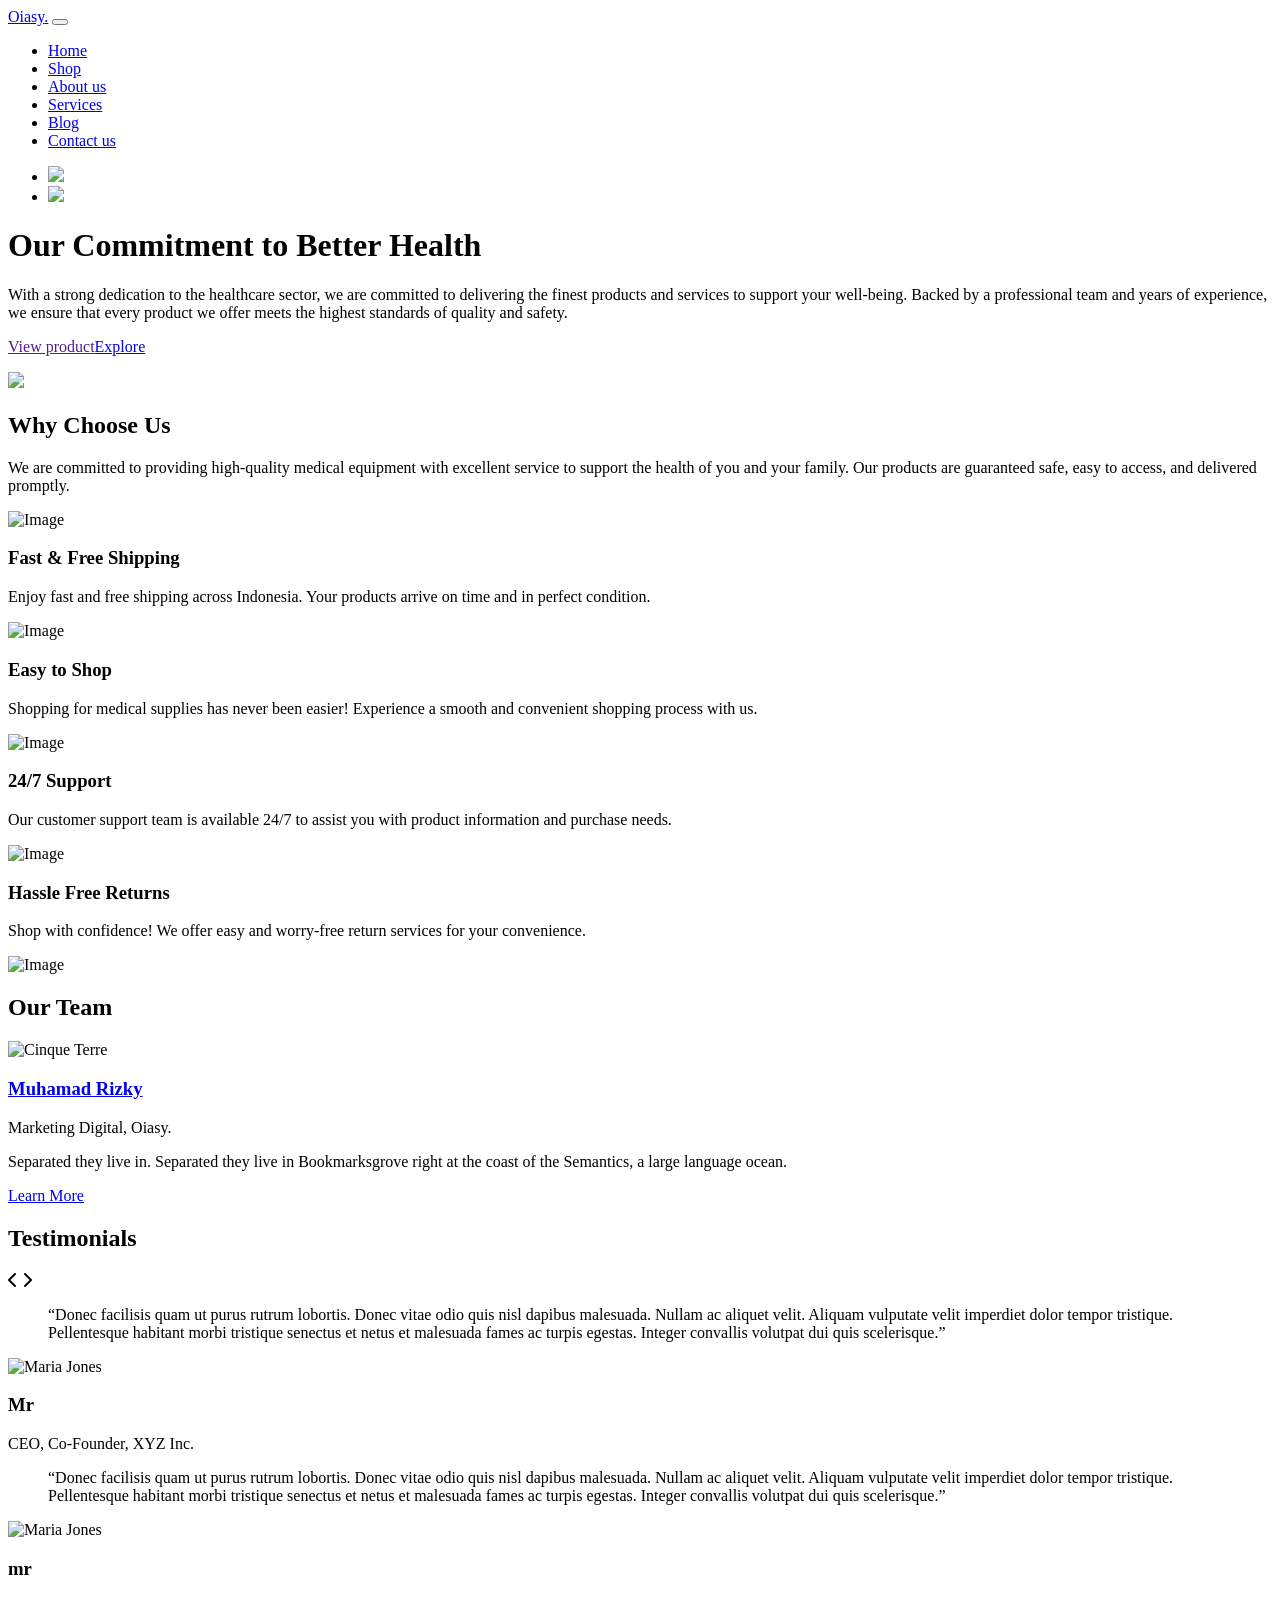
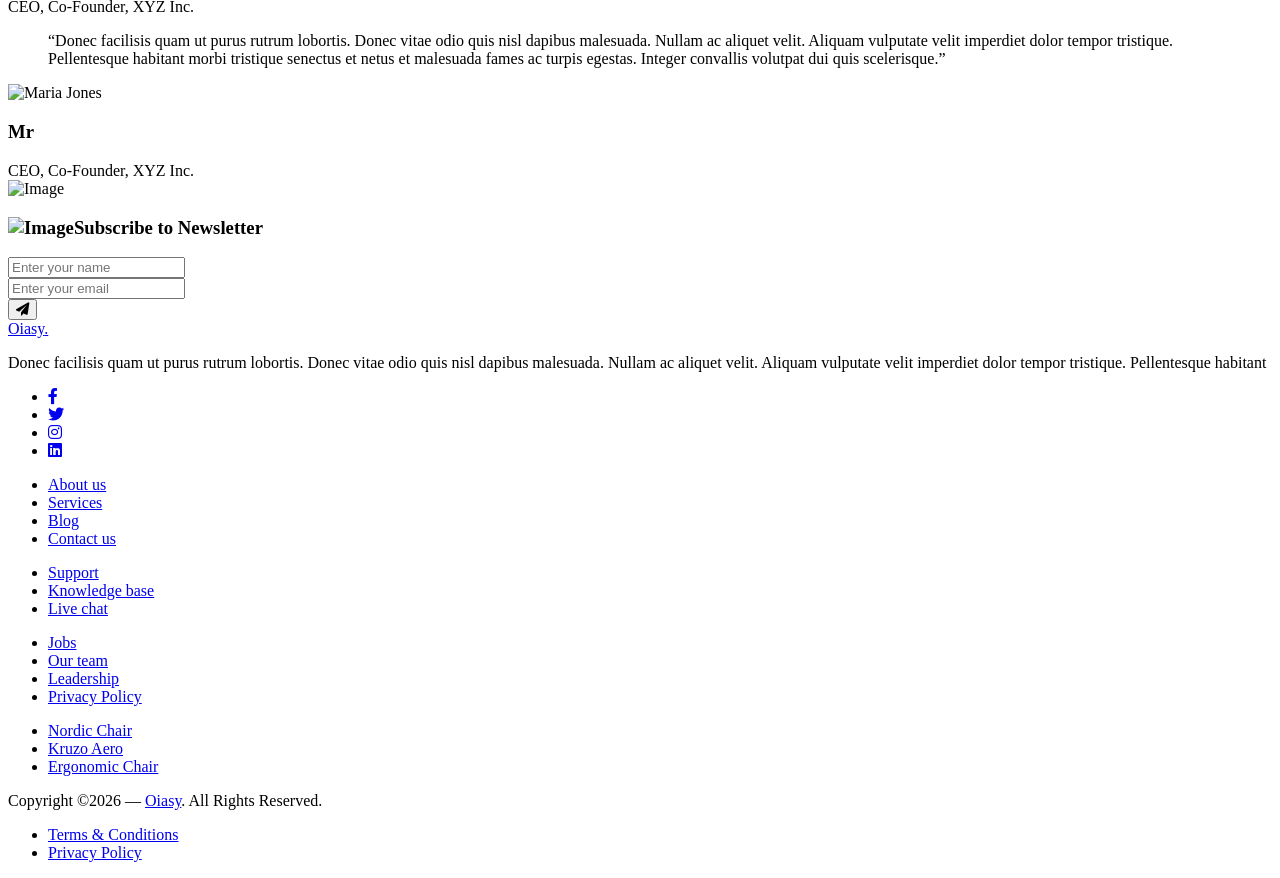
==== about.html @ 33dd9055 "Add files via upload" ====
<!doctype html>
<html lang="en">
<head>
  <meta charset="utf-8">
  <meta name="viewport" content="width=device-width, initial-scale=1, shrink-to-fit=no">
  <meta name="author" content="Untree.co">
  <link rel="shortcut icon" href="Logo-Oiasy.png">

  <meta name="description" content="" />
  <meta name="keywords" content="bootstrap, bootstrap4" />

		<!-- Bootstrap CSS -->
		<link href="css/bootstrap.min.css" rel="stylesheet">
		<link href="https://cdnjs.cloudflare.com/ajax/libs/font-awesome/6.0.0-beta3/css/all.min.css" rel="stylesheet">
		<link href="css/tiny-slider.css" rel="stylesheet">
		<link href="css/style.css" rel="stylesheet">
		<title>Oiasy </title>
	</head>

	<body>

		<!-- Start Header/Navigation -->
		<nav class="custom-navbar navbar navbar navbar-expand-md navbar-dark bg-dark" arial-label="Furni navigation bar">

			<div class="container">
				<a class="navbar-brand" href="index.html">Oiasy<span>.</span></a>

				<button class="navbar-toggler" type="button" data-bs-toggle="collapse" data-bs-target="#navbarsFurni" aria-controls="navbarsFurni" aria-expanded="false" aria-label="Toggle navigation">
					<span class="navbar-toggler-icon"></span>
				</button>

				<div class="collapse navbar-collapse" id="navbarsFurni">
					<ul class="custom-navbar-nav navbar-nav ms-auto mb-2 mb-md-0">
						<li class="nav-item ">
							<a class="nav-link" href="index.html">Home</a>
						</li>
						<li><a class="nav-link" href="shop.html">Shop</a></li>
						<li class="active"><a class="nav-link" href="about.html">About us</a></li>
						<li><a class="nav-link" href="services.html">Services</a></li>
						<li><a class="nav-link" href="blog.html">Blog</a></li>
						<li><a class="nav-link" href="contact.html">Contact us</a></li>
					</ul>

					<ul class="custom-navbar-cta navbar-nav mb-2 mb-md-0 ms-5">
						<li><a class="nav-link" href="#"><img src="images/user.svg"></a></li>
						<li><a class="nav-link" href="cart.html"><img src="images/cart.svg"></a></li>
					</ul>
				</div>
			</div>
				
		</nav>
		<!-- End Header/Navigation -->

		<!-- Start Hero Section -->
			<div class="hero">
				<div class="container">
					<div class="row justify-content-between">
						<div class="col-lg-5">
							<div class="intro-excerpt">
								<h1>Our Commitment to Better Health</h1>
								<p class="mb-4">With a strong dedication to the healthcare sector, we are committed to delivering the finest products and services to support your well-being. Backed by a professional team and years of experience, we ensure that every product we offer meets the highest standards of quality and safety.</p>
								<p><a href="" class="btn btn-secondary me-2">View product</a><a href="#" class="btn btn-white-outline">Explore</a></p>
							</div>
						</div>
						<div class="col-lg-7">
							<div class="hero-img-wrap">
								<img src="images/M1000.png" class="img-fluid">
							</div>
						</div>
					</div>
				</div>
			</div>
		<!-- End Hero Section -->

		

		<!-- Start Why Choose Us Section -->
		<div class="why-choose-section">
			<div class="container">
				<div class="row justify-content-between align-items-center">
					<div class="col-lg-6">
						<h2 class="section-title">Why Choose Us</h2>
						<p>We are committed to providing high-quality medical equipment with excellent service to support the health of you and your family. Our products are guaranteed safe, easy to access, and delivered promptly.</p>

						<div class="row my-5">
							<div class="col-6 col-md-6">
								<div class="feature">
									<div class="icon">
										<img src="images/truck.svg" alt="Image" class="imf-fluid">
									</div>
									<h3>Fast &amp; Free Shipping</h3>
									<p>Enjoy fast and free shipping across Indonesia. Your products arrive on time and in perfect condition.</p>
								</div>
							</div>

							<div class="col-6 col-md-6">
								<div class="feature">
									<div class="icon">
										<img src="images/bag.svg" alt="Image" class="imf-fluid">
									</div>
									<h3>Easy to Shop</h3>
									<p>Shopping for medical supplies has never been easier! Experience a smooth and convenient shopping process with us.</p>
								</div>
							</div>

							<div class="col-6 col-md-6">
								<div class="feature">
									<div class="icon">
										<img src="images/support.svg" alt="Image" class="imf-fluid">
									</div>
									<h3>24/7 Support</h3>
									<p>Our customer support team is available 24/7 to assist you with product information and purchase needs.</p>
								</div>
							</div>

							<div class="col-6 col-md-6">
								<div class="feature">
									<div class="icon">
										<img src="images/return.svg" alt="Image" class="imf-fluid">
									</div>
									<h3>Hassle Free Returns</h3>
									<p>Shop with confidence! We offer easy and worry-free return services for your convenience.</p>
								</div>
							</div>

						</div>
					</div>

					<div class="col-lg-5">
						<div class="img-wrap">
							<img src="images/Oiasy1.jpg" alt="Image" class="img-fluid">
						</div>
					</div>

				</div>
			</div>
		</div>
		<!-- End Why Choose Us Section -->

		<!-- Start Team Section -->
		<div class="untree_co-section">
			<div class="container">

				<div class="row mb-5">
					<div class="col-lg-5 mx-auto text-center">
						<h2 class="section-title">Our Team</h2>
					</div>
				</div>

				<div class="row">

					<!-- Start Column 1 -->
					<div class="col-12 col-md-6 col-lg-3 mb-5 mb-md-0">
						<img src="images/mr.jpg" class="img-fluid img-thumbnail  rounded-circle mb-5" alt="Cinque Terre">
						<h3 clas><a href="#"><span class="">Muhamad</span> Rizky</a></h3>
            <span class="d-block position mb-4">Marketing Digital, Oiasy.</span>
            <p>Separated they live in.
            Separated they live in Bookmarksgrove right at the coast of the Semantics, a large language ocean.</p>
            <p class="mb-0"><a href="#" class="more dark">Learn More <span class="icon-arrow_forward"></span></a></p>
					</div> 
					<!-- End Column 1 -->


					

				</div>
			</div>
		</div>
		<!-- End Team Section -->

		

		<!-- Start Testimonial Slider -->
		<div class="testimonial-section before-footer-section">
			<div class="container">
				<div class="row">
					<div class="col-lg-7 mx-auto text-center">
						<h2 class="section-title">Testimonials</h2>
					</div>
				</div>

				<div class="row justify-content-center">
					<div class="col-lg-12">
						<div class="testimonial-slider-wrap text-center">

							<div id="testimonial-nav">
								<span class="prev" data-controls="prev"><span class="fa fa-chevron-left"></span></span>
								<span class="next" data-controls="next"><span class="fa fa-chevron-right"></span></span>
							</div>

							<div class="testimonial-slider">
								
								<div class="item">
									<div class="row justify-content-center">
										<div class="col-lg-8 mx-auto">

											<div class="testimonial-block text-center">
												<blockquote class="mb-5">
													<p>&ldquo;Donec facilisis quam ut purus rutrum lobortis. Donec vitae odio quis nisl dapibus malesuada. Nullam ac aliquet velit. Aliquam vulputate velit imperdiet dolor tempor tristique. Pellentesque habitant morbi tristique senectus et netus et malesuada fames ac turpis egestas. Integer convallis volutpat dui quis scelerisque.&rdquo;</p>
												</blockquote>

												<div class="author-info">
													<div class="author-pic">
														<img src="images/mr.jpg" alt="Maria Jones" class="img-fluid">
													</div>
													<h3 class="font-weight-bold">Mr</h3>
													<span class="position d-block mb-3">CEO, Co-Founder, XYZ Inc.</span>
												</div>
											</div>

										</div>
									</div>
								</div> 
								<!-- END item -->

								<div class="item">
									<div class="row justify-content-center">
										<div class="col-lg-8 mx-auto">

											<div class="testimonial-block text-center">
												<blockquote class="mb-5">
													<p>&ldquo;Donec facilisis quam ut purus rutrum lobortis. Donec vitae odio quis nisl dapibus malesuada. Nullam ac aliquet velit. Aliquam vulputate velit imperdiet dolor tempor tristique. Pellentesque habitant morbi tristique senectus et netus et malesuada fames ac turpis egestas. Integer convallis volutpat dui quis scelerisque.&rdquo;</p>
												</blockquote>

												<div class="author-info">
													<div class="author-pic">
														<img src="images/mr.jpg" alt="Maria Jones" class="img-fluid">
													</div>
													<h3 class="font-weight-bold">mr</h3>
													<span class="position d-block mb-3">CEO, Co-Founder, XYZ Inc.</span>
												</div>
											</div>

										</div>
									</div>
								</div> 
								<!-- END item -->

								<div class="item">
									<div class="row justify-content-center">
										<div class="col-lg-8 mx-auto">

											<div class="testimonial-block text-center">
												<blockquote class="mb-5">
													<p>&ldquo;Donec facilisis quam ut purus rutrum lobortis. Donec vitae odio quis nisl dapibus malesuada. Nullam ac aliquet velit. Aliquam vulputate velit imperdiet dolor tempor tristique. Pellentesque habitant morbi tristique senectus et netus et malesuada fames ac turpis egestas. Integer convallis volutpat dui quis scelerisque.&rdquo;</p>
												</blockquote>

												<div class="author-info">
													<div class="author-pic">
														<img src="images/mr.jpg" alt="Maria Jones" class="img-fluid">
													</div>
													<h3 class="font-weight-bold">Mr</h3>
													<span class="position d-block mb-3">CEO, Co-Founder, XYZ Inc.</span>
												</div>
											</div>

										</div>
									</div>
								</div> 
								<!-- END item -->

							</div>

						</div>
					</div>
				</div>
			</div>
		</div>
		<!-- End Testimonial Slider -->

		

		<!-- Start Footer Section -->
		<footer class="footer-section">
			<div class="container relative">

				<div class="sofa-img">
					<img src="images/P1.png" alt="Image" class="img-fluid">
				</div>

				<div class="row">
					<div class="col-lg-8">
						<div class="subscription-form">
							<h3 class="d-flex align-items-center"><span class="me-1"><img src="images/envelope-outline.svg" alt="Image" class="img-fluid"></span><span>Subscribe to Newsletter</span></h3>

							<form action="#" class="row g-3">
								<div class="col-auto">
									<input type="text" class="form-control" placeholder="Enter your name">
								</div>
								<div class="col-auto">
									<input type="email" class="form-control" placeholder="Enter your email">
								</div>
								<div class="col-auto">
									<button class="btn btn-primary">
										<span class="fa fa-paper-plane"></span>
									</button>
								</div>
							</form>

						</div>
					</div>
				</div>

				<div class="row g-5 mb-5">
					<div class="col-lg-4">
						<div class="mb-4 footer-logo-wrap"><a href="#" class="footer-logo">Oiasy<span>.</span></a></div>
						<p class="mb-4">Donec facilisis quam ut purus rutrum lobortis. Donec vitae odio quis nisl dapibus malesuada. Nullam ac aliquet velit. Aliquam vulputate velit imperdiet dolor tempor tristique. Pellentesque habitant</p>

						<ul class="list-unstyled custom-social">
							<li><a href="#"><span class="fa fa-brands fa-facebook-f"></span></a></li>
							<li><a href="#"><span class="fa fa-brands fa-twitter"></span></a></li>
							<li><a href="#"><span class="fa fa-brands fa-instagram"></span></a></li>
							<li><a href="#"><span class="fa fa-brands fa-linkedin"></span></a></li>
						</ul>
					</div>

					<div class="col-lg-8">
						<div class="row links-wrap">
							<div class="col-6 col-sm-6 col-md-3">
								<ul class="list-unstyled">
									<li><a href="about.html">About us</a></li>
									<li><a href="services.html">Services</a></li>
									<li><a href="#">Blog</a></li>
									<li><a href="contact.html">Contact us</a></li>
								</ul>
							</div>

							<div class="col-6 col-sm-6 col-md-3">
								<ul class="list-unstyled">
									<li><a href="#">Support</a></li>
									<li><a href="#">Knowledge base</a></li>
									<li><a href="#">Live chat</a></li>
								</ul>
							</div>

							<div class="col-6 col-sm-6 col-md-3">
								<ul class="list-unstyled">
									<li><a href="#">Jobs</a></li>
									<li><a href="#">Our team</a></li>
									<li><a href="#">Leadership</a></li>
									<li><a href="#">Privacy Policy</a></li>
								</ul>
							</div>

							<div class="col-6 col-sm-6 col-md-3">
								<ul class="list-unstyled">
									<li><a href="#">Nordic Chair</a></li>
									<li><a href="#">Kruzo Aero</a></li>
									<li><a href="#">Ergonomic Chair</a></li>
								</ul>
							</div>
						</div>
					</div>

				</div>

				<div class="border-top copyright">
					<div class="row pt-4">
						<div class="col-lg-6">
							<p class="mb-2 text-center text-lg-start">Copyright &copy;<script>document.write(new Date().getFullYear());</script> &mdash; <a href="https://oiasy.my.id">Oiasy</a>. All Rights Reserved.
            </p>
						</div>

						<div class="col-lg-6 text-center text-lg-end">
							<ul class="list-unstyled d-inline-flex ms-auto">
								<li class="me-4"><a href="#">Terms &amp; Conditions</a></li>
								<li><a href="#">Privacy Policy</a></li>
							</ul>
						</div>

					</div>
				</div>

			</div>
		</footer>
		<!-- End Footer Section -->	


		<script src="js/bootstrap.bundle.min.js"></script>
		<script src="js/tiny-slider.js"></script>
		<script src="js/custom.js"></script>
	</body>

</html>
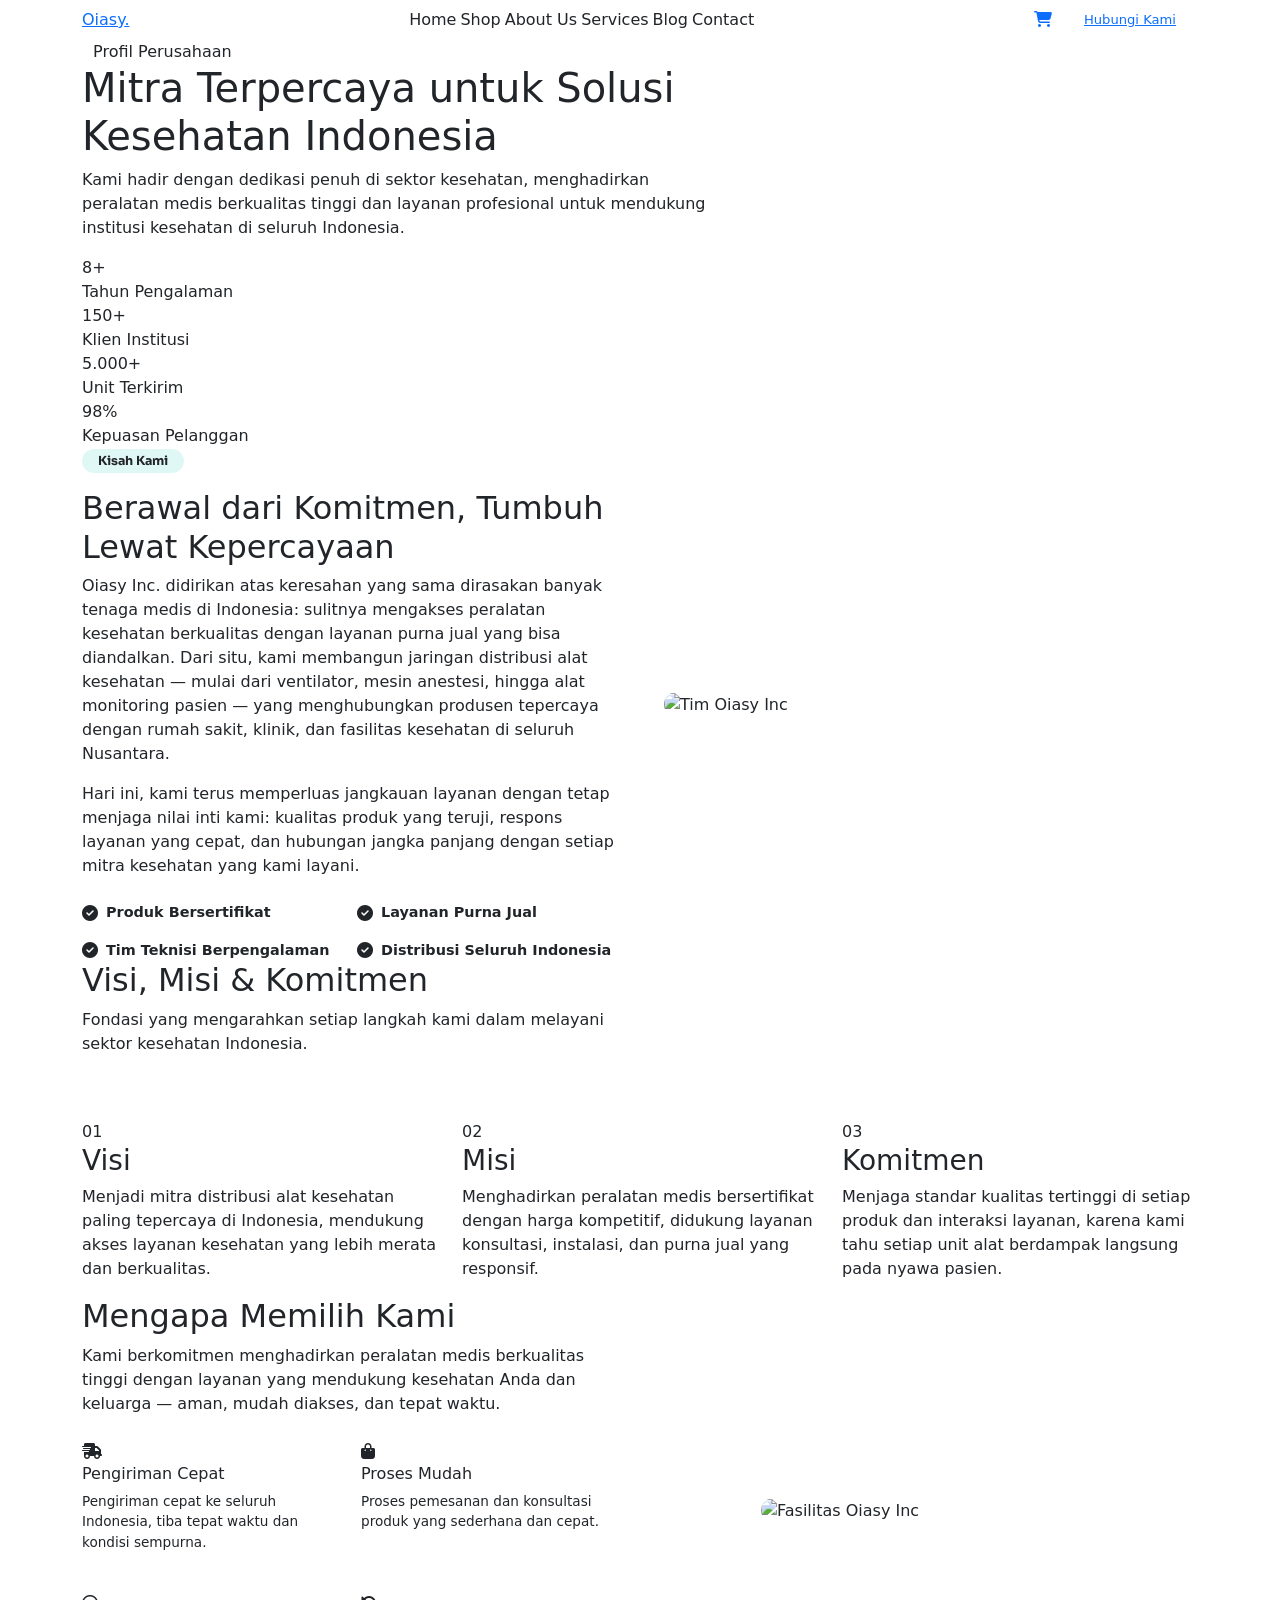
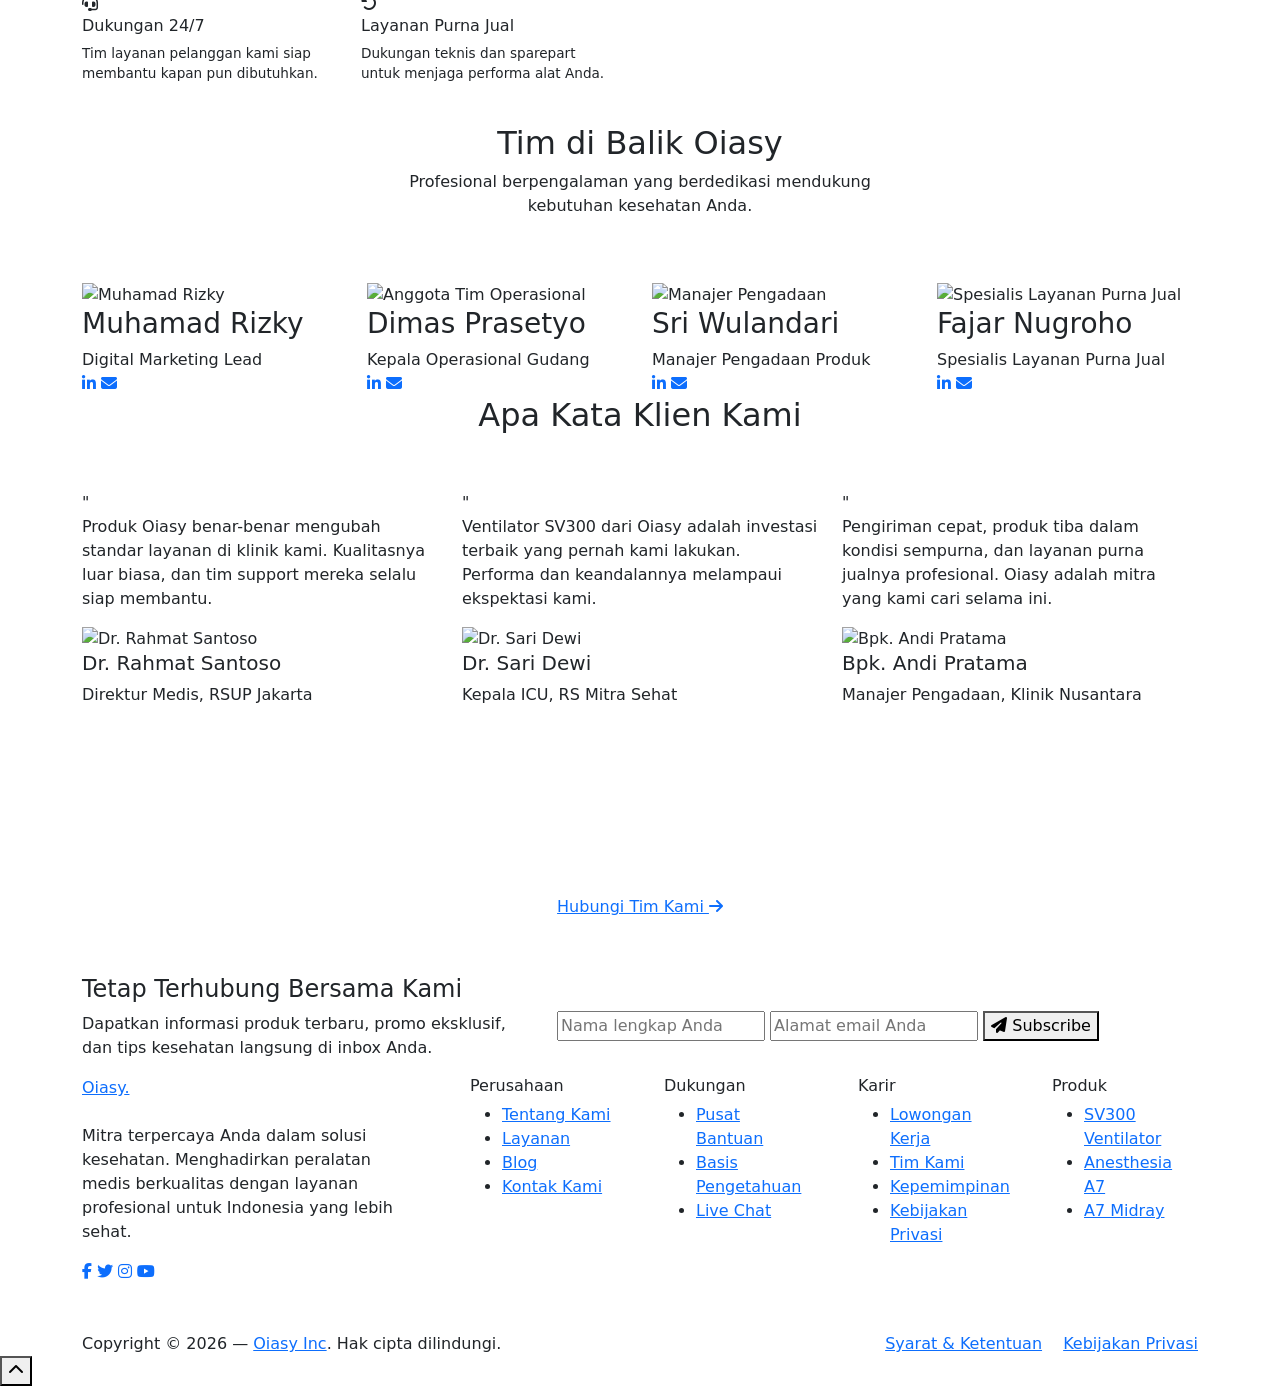
==== commit d2d7f298: "Add files via upload" ====
--- a/about.html
+++ b/about.html
@@ -1,385 +1,454 @@
-
-<!doctype html>
-<html lang="en">
+<!DOCTYPE html>
+<html lang="id">
 <head>
-  <meta charset="utf-8">
-  <meta name="viewport" content="width=device-width, initial-scale=1, shrink-to-fit=no">
-  <meta name="author" content="Untree.co">
+  <meta charset="UTF-8">
+  <meta name="viewport" content="width=device-width, initial-scale=1.0">
+  <meta name="description" content="Profil, visi misi, dan tim di balik Oiasy Inc — mitra tepercaya solusi kesehatan Indonesia.">
+  <meta name="keywords" content="medical equipment, healthcare, ventilator, anesthesia, Oiasy">
+  <meta name="author" content="Oiasy Inc">
   <link rel="shortcut icon" href="Logo-Oiasy.png">
-
-  <meta name="description" content="" />
-  <meta name="keywords" content="bootstrap, bootstrap4" />
-
-		<!-- Bootstrap CSS -->
-		<link href="css/bootstrap.min.css" rel="stylesheet">
-		<link href="https://cdnjs.cloudflare.com/ajax/libs/font-awesome/6.0.0-beta3/css/all.min.css" rel="stylesheet">
-		<link href="css/tiny-slider.css" rel="stylesheet">
-		<link href="css/style.css" rel="stylesheet">
-		<title>Oiasy </title>
-	</head>
-
-	<body>
-
-		<!-- Start Header/Navigation -->
-		<nav class="custom-navbar navbar navbar navbar-expand-md navbar-dark bg-dark" arial-label="Furni navigation bar">
-
-			<div class="container">
-				<a class="navbar-brand" href="index.html">Oiasy<span>.</span></a>
-
-				<button class="navbar-toggler" type="button" data-bs-toggle="collapse" data-bs-target="#navbarsFurni" aria-controls="navbarsFurni" aria-expanded="false" aria-label="Toggle navigation">
-					<span class="navbar-toggler-icon"></span>
-				</button>
-
-				<div class="collapse navbar-collapse" id="navbarsFurni">
-					<ul class="custom-navbar-nav navbar-nav ms-auto mb-2 mb-md-0">
-						<li class="nav-item ">
-							<a class="nav-link" href="index.html">Home</a>
-						</li>
-						<li><a class="nav-link" href="shop.html">Shop</a></li>
-						<li class="active"><a class="nav-link" href="about.html">About us</a></li>
-						<li><a class="nav-link" href="services.html">Services</a></li>
-						<li><a class="nav-link" href="blog.html">Blog</a></li>
-						<li><a class="nav-link" href="contact.html">Contact us</a></li>
-					</ul>
-
-					<ul class="custom-navbar-cta navbar-nav mb-2 mb-md-0 ms-5">
-						<li><a class="nav-link" href="#"><img src="images/user.svg"></a></li>
-						<li><a class="nav-link" href="cart.html"><img src="images/cart.svg"></a></li>
-					</ul>
-				</div>
-			</div>
-				
-		</nav>
-		<!-- End Header/Navigation -->
-
-		<!-- Start Hero Section -->
-			<div class="hero">
-				<div class="container">
-					<div class="row justify-content-between">
-						<div class="col-lg-5">
-							<div class="intro-excerpt">
-								<h1>Our Commitment to Better Health</h1>
-								<p class="mb-4">With a strong dedication to the healthcare sector, we are committed to delivering the finest products and services to support your well-being. Backed by a professional team and years of experience, we ensure that every product we offer meets the highest standards of quality and safety.</p>
-								<p><a href="" class="btn btn-secondary me-2">View product</a><a href="#" class="btn btn-white-outline">Explore</a></p>
-							</div>
-						</div>
-						<div class="col-lg-7">
-							<div class="hero-img-wrap">
-								<img src="images/M1000.png" class="img-fluid">
-							</div>
-						</div>
-					</div>
-				</div>
-			</div>
-		<!-- End Hero Section -->
-
-		
-
-		<!-- Start Why Choose Us Section -->
-		<div class="why-choose-section">
-			<div class="container">
-				<div class="row justify-content-between align-items-center">
-					<div class="col-lg-6">
-						<h2 class="section-title">Why Choose Us</h2>
-						<p>We are committed to providing high-quality medical equipment with excellent service to support the health of you and your family. Our products are guaranteed safe, easy to access, and delivered promptly.</p>
-
-						<div class="row my-5">
-							<div class="col-6 col-md-6">
-								<div class="feature">
-									<div class="icon">
-										<img src="images/truck.svg" alt="Image" class="imf-fluid">
-									</div>
-									<h3>Fast &amp; Free Shipping</h3>
-									<p>Enjoy fast and free shipping across Indonesia. Your products arrive on time and in perfect condition.</p>
-								</div>
-							</div>
-
-							<div class="col-6 col-md-6">
-								<div class="feature">
-									<div class="icon">
-										<img src="images/bag.svg" alt="Image" class="imf-fluid">
-									</div>
-									<h3>Easy to Shop</h3>
-									<p>Shopping for medical supplies has never been easier! Experience a smooth and convenient shopping process with us.</p>
-								</div>
-							</div>
-
-							<div class="col-6 col-md-6">
-								<div class="feature">
-									<div class="icon">
-										<img src="images/support.svg" alt="Image" class="imf-fluid">
-									</div>
-									<h3>24/7 Support</h3>
-									<p>Our customer support team is available 24/7 to assist you with product information and purchase needs.</p>
-								</div>
-							</div>
-
-							<div class="col-6 col-md-6">
-								<div class="feature">
-									<div class="icon">
-										<img src="images/return.svg" alt="Image" class="imf-fluid">
-									</div>
-									<h3>Hassle Free Returns</h3>
-									<p>Shop with confidence! We offer easy and worry-free return services for your convenience.</p>
-								</div>
-							</div>
-
-						</div>
-					</div>
-
-					<div class="col-lg-5">
-						<div class="img-wrap">
-							<img src="images/Oiasy1.jpg" alt="Image" class="img-fluid">
-						</div>
-					</div>
-
-				</div>
-			</div>
-		</div>
-		<!-- End Why Choose Us Section -->
-
-		<!-- Start Team Section -->
-		<div class="untree_co-section">
-			<div class="container">
-
-				<div class="row mb-5">
-					<div class="col-lg-5 mx-auto text-center">
-						<h2 class="section-title">Our Team</h2>
-					</div>
-				</div>
-
-				<div class="row">
-
-					<!-- Start Column 1 -->
-					<div class="col-12 col-md-6 col-lg-3 mb-5 mb-md-0">
-						<img src="images/mr.jpg" class="img-fluid img-thumbnail  rounded-circle mb-5" alt="Cinque Terre">
-						<h3 clas><a href="#"><span class="">Muhamad</span> Rizky</a></h3>
-            <span class="d-block position mb-4">Marketing Digital, Oiasy.</span>
-            <p>Separated they live in.
-            Separated they live in Bookmarksgrove right at the coast of the Semantics, a large language ocean.</p>
-            <p class="mb-0"><a href="#" class="more dark">Learn More <span class="icon-arrow_forward"></span></a></p>
-					</div> 
-					<!-- End Column 1 -->
-
-
-					
-
-				</div>
-			</div>
-		</div>
-		<!-- End Team Section -->
-
-		
-
-		<!-- Start Testimonial Slider -->
-		<div class="testimonial-section before-footer-section">
-			<div class="container">
-				<div class="row">
-					<div class="col-lg-7 mx-auto text-center">
-						<h2 class="section-title">Testimonials</h2>
-					</div>
-				</div>
-
-				<div class="row justify-content-center">
-					<div class="col-lg-12">
-						<div class="testimonial-slider-wrap text-center">
-
-							<div id="testimonial-nav">
-								<span class="prev" data-controls="prev"><span class="fa fa-chevron-left"></span></span>
-								<span class="next" data-controls="next"><span class="fa fa-chevron-right"></span></span>
-							</div>
-
-							<div class="testimonial-slider">
-								
-								<div class="item">
-									<div class="row justify-content-center">
-										<div class="col-lg-8 mx-auto">
-
-											<div class="testimonial-block text-center">
-												<blockquote class="mb-5">
-													<p>&ldquo;Donec facilisis quam ut purus rutrum lobortis. Donec vitae odio quis nisl dapibus malesuada. Nullam ac aliquet velit. Aliquam vulputate velit imperdiet dolor tempor tristique. Pellentesque habitant morbi tristique senectus et netus et malesuada fames ac turpis egestas. Integer convallis volutpat dui quis scelerisque.&rdquo;</p>
-												</blockquote>
-
-												<div class="author-info">
-													<div class="author-pic">
-														<img src="images/mr.jpg" alt="Maria Jones" class="img-fluid">
-													</div>
-													<h3 class="font-weight-bold">Mr</h3>
-													<span class="position d-block mb-3">CEO, Co-Founder, XYZ Inc.</span>
-												</div>
-											</div>
-
-										</div>
-									</div>
-								</div> 
-								<!-- END item -->
-
-								<div class="item">
-									<div class="row justify-content-center">
-										<div class="col-lg-8 mx-auto">
-
-											<div class="testimonial-block text-center">
-												<blockquote class="mb-5">
-													<p>&ldquo;Donec facilisis quam ut purus rutrum lobortis. Donec vitae odio quis nisl dapibus malesuada. Nullam ac aliquet velit. Aliquam vulputate velit imperdiet dolor tempor tristique. Pellentesque habitant morbi tristique senectus et netus et malesuada fames ac turpis egestas. Integer convallis volutpat dui quis scelerisque.&rdquo;</p>
-												</blockquote>
-
-												<div class="author-info">
-													<div class="author-pic">
-														<img src="images/mr.jpg" alt="Maria Jones" class="img-fluid">
-													</div>
-													<h3 class="font-weight-bold">mr</h3>
-													<span class="position d-block mb-3">CEO, Co-Founder, XYZ Inc.</span>
-												</div>
-											</div>
-
-										</div>
-									</div>
-								</div> 
-								<!-- END item -->
-
-								<div class="item">
-									<div class="row justify-content-center">
-										<div class="col-lg-8 mx-auto">
-
-											<div class="testimonial-block text-center">
-												<blockquote class="mb-5">
-													<p>&ldquo;Donec facilisis quam ut purus rutrum lobortis. Donec vitae odio quis nisl dapibus malesuada. Nullam ac aliquet velit. Aliquam vulputate velit imperdiet dolor tempor tristique. Pellentesque habitant morbi tristique senectus et netus et malesuada fames ac turpis egestas. Integer convallis volutpat dui quis scelerisque.&rdquo;</p>
-												</blockquote>
-
-												<div class="author-info">
-													<div class="author-pic">
-														<img src="images/mr.jpg" alt="Maria Jones" class="img-fluid">
-													</div>
-													<h3 class="font-weight-bold">Mr</h3>
-													<span class="position d-block mb-3">CEO, Co-Founder, XYZ Inc.</span>
-												</div>
-											</div>
-
-										</div>
-									</div>
-								</div> 
-								<!-- END item -->
-
-							</div>
-
-						</div>
-					</div>
-				</div>
-			</div>
-		</div>
-		<!-- End Testimonial Slider -->
-
-		
-
-		<!-- Start Footer Section -->
-		<footer class="footer-section">
-			<div class="container relative">
-
-				<div class="sofa-img">
-					<img src="images/P1.png" alt="Image" class="img-fluid">
-				</div>
-
-				<div class="row">
-					<div class="col-lg-8">
-						<div class="subscription-form">
-							<h3 class="d-flex align-items-center"><span class="me-1"><img src="images/envelope-outline.svg" alt="Image" class="img-fluid"></span><span>Subscribe to Newsletter</span></h3>
-
-							<form action="#" class="row g-3">
-								<div class="col-auto">
-									<input type="text" class="form-control" placeholder="Enter your name">
-								</div>
-								<div class="col-auto">
-									<input type="email" class="form-control" placeholder="Enter your email">
-								</div>
-								<div class="col-auto">
-									<button class="btn btn-primary">
-										<span class="fa fa-paper-plane"></span>
-									</button>
-								</div>
-							</form>
-
-						</div>
-					</div>
-				</div>
-
-				<div class="row g-5 mb-5">
-					<div class="col-lg-4">
-						<div class="mb-4 footer-logo-wrap"><a href="#" class="footer-logo">Oiasy<span>.</span></a></div>
-						<p class="mb-4">Donec facilisis quam ut purus rutrum lobortis. Donec vitae odio quis nisl dapibus malesuada. Nullam ac aliquet velit. Aliquam vulputate velit imperdiet dolor tempor tristique. Pellentesque habitant</p>
-
-						<ul class="list-unstyled custom-social">
-							<li><a href="#"><span class="fa fa-brands fa-facebook-f"></span></a></li>
-							<li><a href="#"><span class="fa fa-brands fa-twitter"></span></a></li>
-							<li><a href="#"><span class="fa fa-brands fa-instagram"></span></a></li>
-							<li><a href="#"><span class="fa fa-brands fa-linkedin"></span></a></li>
-						</ul>
-					</div>
-
-					<div class="col-lg-8">
-						<div class="row links-wrap">
-							<div class="col-6 col-sm-6 col-md-3">
-								<ul class="list-unstyled">
-									<li><a href="about.html">About us</a></li>
-									<li><a href="services.html">Services</a></li>
-									<li><a href="#">Blog</a></li>
-									<li><a href="contact.html">Contact us</a></li>
-								</ul>
-							</div>
-
-							<div class="col-6 col-sm-6 col-md-3">
-								<ul class="list-unstyled">
-									<li><a href="#">Support</a></li>
-									<li><a href="#">Knowledge base</a></li>
-									<li><a href="#">Live chat</a></li>
-								</ul>
-							</div>
-
-							<div class="col-6 col-sm-6 col-md-3">
-								<ul class="list-unstyled">
-									<li><a href="#">Jobs</a></li>
-									<li><a href="#">Our team</a></li>
-									<li><a href="#">Leadership</a></li>
-									<li><a href="#">Privacy Policy</a></li>
-								</ul>
-							</div>
-
-							<div class="col-6 col-sm-6 col-md-3">
-								<ul class="list-unstyled">
-									<li><a href="#">Nordic Chair</a></li>
-									<li><a href="#">Kruzo Aero</a></li>
-									<li><a href="#">Ergonomic Chair</a></li>
-								</ul>
-							</div>
-						</div>
-					</div>
-
-				</div>
-
-				<div class="border-top copyright">
-					<div class="row pt-4">
-						<div class="col-lg-6">
-							<p class="mb-2 text-center text-lg-start">Copyright &copy;<script>document.write(new Date().getFullYear());</script> &mdash; <a href="https://oiasy.my.id">Oiasy</a>. All Rights Reserved.
+  <title>Tentang Kami — Oiasy Inc</title>
+
+  <link rel="preconnect" href="https://fonts.googleapis.com">
+  <link href="https://fonts.googleapis.com/css2?family=Sora:wght@300;400;600;700;800&family=DM+Sans:ital,wght@0,300;0,400;0,500;1,300&display=swap" rel="stylesheet">
+
+  <link href="https://cdn.jsdelivr.net/npm/bootstrap@5.3.0/dist/css/bootstrap.min.css" rel="stylesheet">
+  <link href="https://cdnjs.cloudflare.com/ajax/libs/font-awesome/6.4.0/css/all.min.css" rel="stylesheet">
+  <link href="css/theme.css" rel="stylesheet">
+</head>
+<body>
+  <!-- =====================
+       NAVBAR
+  ===================== -->
+  <nav class="navbar-oiasy" id="mainNav">
+    <div class="container">
+      <div class="d-flex align-items-center justify-content-between w-100">
+        <a href="index.html" class="navbar-brand-oiasy">Oiasy<span>.</span></a>
+
+        <ul class="d-none d-md-flex list-unstyled mb-0 align-items-center gap-1" style="gap:4px !important;">
+          <li><a href="index.html" class="nav-link">Home</a></li>
+          <li><a href="shop.html" class="nav-link">Shop</a></li>
+          <li><a href="about.html" class="nav-link active">About Us</a></li>
+          <li><a href="services.html" class="nav-link">Services</a></li>
+          <li><a href="blog.html" class="nav-link">Blog</a></li>
+          <li><a href="contact.html" class="nav-link">Contact</a></li>
+        </ul>
+
+        <div class="d-none d-md-flex align-items-center" style="gap:10px;">
+          <a href="cart.html" class="navbar-icon-link"><i class="fa fa-shopping-cart"></i></a>
+          <a href="contact.html" class="btn-primary-custom" style="padding:10px 22px;font-size:0.82rem;">Hubungi Kami</a>
+        </div>
+
+        <button class="navbar-toggler d-md-none" type="button" id="mobileToggle"
+          style="background:none;border:1px solid rgba(255,255,255,0.3);color:#fff;padding:8px 12px;border-radius:8px;cursor:pointer;">
+          <i class="fa fa-bars"></i>
+        </button>
+      </div>
+
+      <div id="mobileMenu" style="display:none;padding:16px 0 8px;">
+        <ul class="list-unstyled mb-0">
+          <li><a href="index.html" class="nav-link">Home</a></li>
+          <li><a href="shop.html" class="nav-link">Shop</a></li>
+          <li><a href="about.html" class="nav-link active">About Us</a></li>
+          <li><a href="services.html" class="nav-link">Services</a></li>
+          <li><a href="blog.html" class="nav-link">Blog</a></li>
+          <li><a href="contact.html" class="nav-link">Contact</a></li>
+        </ul>
+        <div class="d-flex gap-2 ps-2 pt-3">
+          <a href="cart.html" class="navbar-icon-link"><i class="fa fa-shopping-cart"></i></a>
+          <a href="contact.html" class="navbar-icon-link"><i class="fa fa-comment-dots"></i></a>
+        </div>
+      </div>
+    </div>
+  </nav>
+
+  <div class="page-hero">
+    <div class="page-hero-bg" style="background-image:url('images/Main2.jpg')"></div>
+    <div class="page-hero-overlay"></div>
+    <div class="container">
+      <div class="row">
+        <div class="col-lg-7 reveal">
+          <div class="page-hero-eyebrow"><span class="dot" style="width:6px;height:6px;border-radius:50%;background:var(--accent);display:inline-block"></span> Profil Perusahaan</div>
+          <h1>Mitra Terpercaya untuk Solusi Kesehatan Indonesia</h1>
+          <p>Kami hadir dengan dedikasi penuh di sektor kesehatan, menghadirkan peralatan medis berkualitas tinggi dan layanan profesional untuk mendukung institusi kesehatan di seluruh Indonesia.</p>
+          <div class="stat-strip">
+            <div><div class="num">8+</div><div class="lbl">Tahun Pengalaman</div></div>
+            <div><div class="num">150+</div><div class="lbl">Klien Institusi</div></div>
+            <div><div class="num">5.000+</div><div class="lbl">Unit Terkirim</div></div>
+            <div><div class="num">98%</div><div class="lbl">Kepuasan Pelanggan</div></div>
+          </div>
+        </div>
+      </div>
+    </div>
+  </div>
+
+  <!-- Our Story -->
+  <section class="section-pad">
+    <div class="container">
+      <div class="row align-items-center g-5">
+        <div class="col-lg-6 reveal-left">
+          <span class="badge" style="background:var(--accent-lt,rgba(0,194,168,.12));color:var(--accent);padding:6px 16px;border-radius:50px;font-size:.78rem;font-weight:700;font-family:'Sora',sans-serif;">Kisah Kami</span>
+          <h2 class="section-title mt-3">Berawal dari Komitmen, Tumbuh Lewat Kepercayaan</h2>
+          <p class="mb-3">Oiasy Inc. didirikan atas keresahan yang sama dirasakan banyak tenaga medis di Indonesia: sulitnya mengakses peralatan kesehatan berkualitas dengan layanan purna jual yang bisa diandalkan. Dari situ, kami membangun jaringan distribusi alat kesehatan — mulai dari ventilator, mesin anestesi, hingga alat monitoring pasien — yang menghubungkan produsen tepercaya dengan rumah sakit, klinik, dan fasilitas kesehatan di seluruh Nusantara.</p>
+          <p class="mb-4">Hari ini, kami terus memperluas jangkauan layanan dengan tetap menjaga nilai inti kami: kualitas produk yang teruji, respons layanan yang cepat, dan hubungan jangka panjang dengan setiap mitra kesehatan yang kami layani.</p>
+          <div class="row g-3">
+            <div class="col-6">
+              <div class="d-flex align-items-center gap-2"><i class="fa fa-circle-check" style="color:var(--accent)"></i><span style="font-size:.9rem;font-weight:600">Produk Bersertifikat</span></div>
+            </div>
+            <div class="col-6">
+              <div class="d-flex align-items-center gap-2"><i class="fa fa-circle-check" style="color:var(--accent)"></i><span style="font-size:.9rem;font-weight:600">Layanan Purna Jual</span></div>
+            </div>
+            <div class="col-6">
+              <div class="d-flex align-items-center gap-2"><i class="fa fa-circle-check" style="color:var(--accent)"></i><span style="font-size:.9rem;font-weight:600">Tim Teknisi Berpengalaman</span></div>
+            </div>
+            <div class="col-6">
+              <div class="d-flex align-items-center gap-2"><i class="fa fa-circle-check" style="color:var(--accent)"></i><span style="font-size:.9rem;font-weight:600">Distribusi Seluruh Indonesia</span></div>
+            </div>
+          </div>
+        </div>
+        <div class="col-lg-6 reveal-right">
+          <div style="border-radius:24px;overflow:hidden;box-shadow:var(--shadow-lg)">
+            <img src="images/Oiasy1.jpg" class="img-fluid" alt="Tim Oiasy Inc">
+          </div>
+        </div>
+      </div>
+    </div>
+  </section>
+
+  <!-- Vision / Mission / Commitment -->
+  <section class="section-pad bg-light-section">
+    <div class="container">
+      <div class="row mb-5">
+        <div class="col-lg-6 reveal">
+          <h2 class="section-title">Visi, Misi &amp; Komitmen</h2>
+          <p>Fondasi yang mengarahkan setiap langkah kami dalam melayani sektor kesehatan Indonesia.</p>
+        </div>
+      </div>
+      <div class="row g-4">
+        <div class="col-md-4 reveal delay-1">
+          <div class="value-card">
+            <span class="num">01</span>
+            <h3>Visi</h3>
+            <p>Menjadi mitra distribusi alat kesehatan paling tepercaya di Indonesia, mendukung akses layanan kesehatan yang lebih merata dan berkualitas.</p>
+          </div>
+        </div>
+        <div class="col-md-4 reveal delay-2">
+          <div class="value-card">
+            <span class="num">02</span>
+            <h3>Misi</h3>
+            <p>Menghadirkan peralatan medis bersertifikat dengan harga kompetitif, didukung layanan konsultasi, instalasi, dan purna jual yang responsif.</p>
+          </div>
+        </div>
+        <div class="col-md-4 reveal delay-3">
+          <div class="value-card">
+            <span class="num">03</span>
+            <h3>Komitmen</h3>
+            <p>Menjaga standar kualitas tertinggi di setiap produk dan interaksi layanan, karena kami tahu setiap unit alat berdampak langsung pada nyawa pasien.</p>
+          </div>
+        </div>
+      </div>
+    </div>
+  </section>
+
+  <!-- Why Choose Us -->
+  <section class="why-choose-section">
+    <div class="container">
+      <div class="row justify-content-between align-items-center g-5">
+        <div class="col-lg-6 reveal-left">
+          <h2 class="section-title">Mengapa Memilih Kami</h2>
+          <p>Kami berkomitmen menghadirkan peralatan medis berkualitas tinggi dengan layanan yang mendukung kesehatan Anda dan keluarga — aman, mudah diakses, dan tepat waktu.</p>
+          <div class="row my-4">
+            <div class="col-6 col-md-6 mb-4">
+              <div class="feature-card">
+                <div class="feature-icon"><i class="fa fa-truck-fast"></i></div>
+                <h3 style="font-size:1rem">Pengiriman Cepat</h3>
+                <p style="font-size:.85rem">Pengiriman cepat ke seluruh Indonesia, tiba tepat waktu dan kondisi sempurna.</p>
+              </div>
+            </div>
+            <div class="col-6 col-md-6 mb-4">
+              <div class="feature-card">
+                <div class="feature-icon"><i class="fa fa-bag-shopping"></i></div>
+                <h3 style="font-size:1rem">Proses Mudah</h3>
+                <p style="font-size:.85rem">Proses pemesanan dan konsultasi produk yang sederhana dan cepat.</p>
+              </div>
+            </div>
+            <div class="col-6 col-md-6">
+              <div class="feature-card">
+                <div class="feature-icon"><i class="fa fa-headset"></i></div>
+                <h3 style="font-size:1rem">Dukungan 24/7</h3>
+                <p style="font-size:.85rem">Tim layanan pelanggan kami siap membantu kapan pun dibutuhkan.</p>
+              </div>
+            </div>
+            <div class="col-6 col-md-6">
+              <div class="feature-card">
+                <div class="feature-icon"><i class="fa fa-rotate-left"></i></div>
+                <h3 style="font-size:1rem">Layanan Purna Jual</h3>
+                <p style="font-size:.85rem">Dukungan teknis dan sparepart untuk menjaga performa alat Anda.</p>
+              </div>
+            </div>
+          </div>
+        </div>
+        <div class="col-lg-5 reveal-right">
+          <div style="border-radius:24px;overflow:hidden;box-shadow:var(--shadow-lg)">
+            <img src="images/Oiasy-2.jpg" class="img-fluid" alt="Fasilitas Oiasy Inc">
+          </div>
+        </div>
+      </div>
+    </div>
+  </section>
+
+  <!-- Team -->
+  <section class="section-pad">
+    <div class="container">
+      <div class="row mb-5 text-center">
+        <div class="col-lg-6 mx-auto reveal">
+          <h2 class="section-title d-inline-block">Tim di Balik Oiasy</h2>
+          <p>Profesional berpengalaman yang berdedikasi mendukung kebutuhan kesehatan Anda.</p>
+        </div>
+      </div>
+      <div class="row g-4">
+        <div class="col-6 col-lg-3 reveal delay-1">
+          <div class="team-card">
+            <div class="team-photo"><img src="images/mr.jpg" alt="Muhamad Rizky"></div>
+            <div class="team-info">
+              <h3>Muhamad Rizky</h3>
+              <span class="team-role">Digital Marketing Lead</span>
+              <div class="team-social">
+                <a href="#" aria-label="LinkedIn"><i class="fab fa-linkedin-in"></i></a>
+                <a href="#" aria-label="Email"><i class="fa fa-envelope"></i></a>
+              </div>
+            </div>
+          </div>
+        </div>
+        <div class="col-6 col-lg-3 reveal delay-2">
+          <div class="team-card">
+            <div class="team-photo"><img src="images/person_1.jpg" alt="Anggota Tim Operasional"></div>
+            <div class="team-info">
+              <h3>Dimas Prasetyo</h3>
+              <span class="team-role">Kepala Operasional Gudang</span>
+              <div class="team-social">
+                <a href="#" aria-label="LinkedIn"><i class="fab fa-linkedin-in"></i></a>
+                <a href="#" aria-label="Email"><i class="fa fa-envelope"></i></a>
+              </div>
+            </div>
+          </div>
+        </div>
+        <div class="col-6 col-lg-3 reveal delay-3">
+          <div class="team-card">
+            <div class="team-photo"><img src="images/person_2.jpg" alt="Manajer Pengadaan"></div>
+            <div class="team-info">
+              <h3>Sri Wulandari</h3>
+              <span class="team-role">Manajer Pengadaan Produk</span>
+              <div class="team-social">
+                <a href="#" aria-label="LinkedIn"><i class="fab fa-linkedin-in"></i></a>
+                <a href="#" aria-label="Email"><i class="fa fa-envelope"></i></a>
+              </div>
+            </div>
+          </div>
+        </div>
+        <div class="col-6 col-lg-3 reveal delay-4">
+          <div class="team-card">
+            <div class="team-photo"><img src="images/person_3.jpg" alt="Spesialis Layanan Purna Jual"></div>
+            <div class="team-info">
+              <h3>Fajar Nugroho</h3>
+              <span class="team-role">Spesialis Layanan Purna Jual</span>
+              <div class="team-social">
+                <a href="#" aria-label="LinkedIn"><i class="fab fa-linkedin-in"></i></a>
+                <a href="#" aria-label="Email"><i class="fa fa-envelope"></i></a>
+              </div>
+            </div>
+          </div>
+        </div>
+      </div>
+    </div>
+  </section>
+
+  <!-- Testimonials -->
+  <section class="testimonial-section">
+    <div class="container">
+      <div class="row mb-5 text-center">
+        <div class="col-lg-6 mx-auto reveal">
+          <h2 class="section-title d-inline-block">Apa Kata Klien Kami</h2>
+        </div>
+      </div>
+      <div class="row g-4">
+        <div class="col-md-6 col-lg-4 reveal delay-1">
+          <div class="testimonial-card">
+            <div class="quote-icon">"</div>
+            <blockquote>Produk Oiasy benar-benar mengubah standar layanan di klinik kami. Kualitasnya luar biasa, dan tim support mereka selalu siap membantu.</blockquote>
+            <div class="author-pic"><img src="images/mr.jpg" alt="Dr. Rahmat Santoso"></div>
+            <h5>Dr. Rahmat Santoso</h5>
+            <span class="role">Direktur Medis, RSUP Jakarta</span>
+          </div>
+        </div>
+        <div class="col-md-6 col-lg-4 reveal delay-2">
+          <div class="testimonial-card">
+            <div class="quote-icon">"</div>
+            <blockquote>Ventilator SV300 dari Oiasy adalah investasi terbaik yang pernah kami lakukan. Performa dan keandalannya melampaui ekspektasi kami.</blockquote>
+            <div class="author-pic"><img src="images/person_4.jpg" alt="Dr. Sari Dewi"></div>
+            <h5>Dr. Sari Dewi</h5>
+            <span class="role">Kepala ICU, RS Mitra Sehat</span>
+          </div>
+        </div>
+        <div class="col-md-6 col-lg-4 reveal delay-3">
+          <div class="testimonial-card">
+            <div class="quote-icon">"</div>
+            <blockquote>Pengiriman cepat, produk tiba dalam kondisi sempurna, dan layanan purna jualnya profesional. Oiasy adalah mitra yang kami cari selama ini.</blockquote>
+            <div class="author-pic"><img src="images/person-1.jpg" alt="Bpk. Andi Pratama"></div>
+            <h5>Bpk. Andi Pratama</h5>
+            <span class="role">Manajer Pengadaan, Klinik Nusantara</span>
+          </div>
+        </div>
+      </div>
+    </div>
+  </section>
+
+  <!-- CTA -->
+  <section class="section-pad">
+    <div class="container">
+      <div class="reveal" style="background:linear-gradient(135deg, var(--dark), var(--primary));border-radius:28px;padding:56px;text-align:center;position:relative;overflow:hidden">
+        <h2 style="color:#fff;font-size:clamp(1.5rem,3.5vw,2.2rem);margin-bottom:14px;position:relative;z-index:1">Siap Meningkatkan Standar Layanan Kesehatan Anda?</h2>
+        <p style="color:rgba(255,255,255,.65);max-width:520px;margin:0 auto 28px;position:relative;z-index:1">Konsultasikan kebutuhan alat kesehatan institusi Anda dengan tim kami hari ini.</p>
+        <a href="contact.html" class="btn-primary-custom" style="position:relative;z-index:1">Hubungi Tim Kami <i class="fa fa-arrow-right"></i></a>
+      </div>
+    </div>
+  </section>
+  <!-- =====================
+       FOOTER
+  ===================== -->
+  <footer class="footer">
+    <div class="container">
+      <div class="newsletter-wrap reveal">
+        <div class="row align-items-center">
+          <div class="col-md-5 mb-3 mb-md-0">
+            <h4>Tetap Terhubung Bersama Kami</h4>
+            <p>Dapatkan informasi produk terbaru, promo eksklusif, dan tips kesehatan langsung di inbox Anda.</p>
+          </div>
+          <div class="col-md-7">
+            <form class="newsletter-form" onsubmit="return handleNewsletter(event)">
+              <input type="text" placeholder="Nama lengkap Anda" required>
+              <input type="email" placeholder="Alamat email Anda" required>
+              <button type="submit">
+                <i class="fa fa-paper-plane"></i> Subscribe
+              </button>
+            </form>
+          </div>
+        </div>
+      </div>
+
+      <div class="row g-5 mb-5">
+        <div class="col-lg-4 col-md-6 reveal">
+          <a href="index.html" class="footer-logo d-block mb-4">Oiasy<span>.</span></a>
+          <p>Mitra terpercaya Anda dalam solusi kesehatan. Menghadirkan peralatan medis berkualitas dengan layanan profesional untuk Indonesia yang lebih sehat.</p>
+          <div class="footer-social">
+            <a href="https://www.facebook.com/share/1L7v6j1QcV/" aria-label="Facebook" target="_blank"><i class="fab fa-facebook-f"></i></a>
+            <a href="#" aria-label="Twitter"><i class="fab fa-twitter"></i></a>
+            <a href="https://www.instagram.com/oi_asy?igsh=bnY5dW92ZDlkd2Fq" aria-label="Instagram" target="_blank"><i class="fab fa-instagram"></i></a>
+            <a href="#" aria-label="YouTube"><i class="fab fa-youtube"></i></a>
+          </div>
+        </div>
+
+        <div class="col-lg-2 col-md-3 col-6 reveal delay-1">
+          <h6 class="footer-heading">Perusahaan</h6>
+          <ul class="footer-links">
+            <li><a href="about.html">Tentang Kami</a></li>
+            <li><a href="services.html">Layanan</a></li>
+            <li><a href="blog.html">Blog</a></li>
+            <li><a href="contact.html">Kontak Kami</a></li>
+          </ul>
+        </div>
+
+        <div class="col-lg-2 col-md-3 col-6 reveal delay-2">
+          <h6 class="footer-heading">Dukungan</h6>
+          <ul class="footer-links">
+            <li><a href="contact.html">Pusat Bantuan</a></li>
+            <li><a href="blog.html">Basis Pengetahuan</a></li>
+            <li><a href="contact.html">Live Chat</a></li>
+          </ul>
+        </div>
+
+        <div class="col-lg-2 col-md-3 col-6 reveal delay-3">
+          <h6 class="footer-heading">Karir</h6>
+          <ul class="footer-links">
+            <li><a href="#">Lowongan Kerja</a></li>
+            <li><a href="about.html">Tim Kami</a></li>
+            <li><a href="about.html">Kepemimpinan</a></li>
+            <li><a href="#">Kebijakan Privasi</a></li>
+          </ul>
+        </div>
+
+        <div class="col-lg-2 col-md-3 col-6 reveal delay-4">
+          <h6 class="footer-heading">Produk</h6>
+          <ul class="footer-links">
+            <li><a href="shop.html">SV300 Ventilator</a></li>
+            <li><a href="shop.html">Anesthesia A7</a></li>
+            <li><a href="shop.html">A7 Midray</a></li>
+          </ul>
+        </div>
+      </div>
+
+      <div class="footer-bottom">
+        <div class="row align-items-center">
+          <div class="col-md-6 text-center text-md-start mb-2 mb-md-0">
+            <p class="mb-0">
+              Copyright &copy; <script>document.write(new Date().getFullYear())</script>
+              &mdash; <a href="https://oiasy.my.id">Oiasy Inc</a>. Hak cipta dilindungi.
             </p>
-						</div>
-
-						<div class="col-lg-6 text-center text-lg-end">
-							<ul class="list-unstyled d-inline-flex ms-auto">
-								<li class="me-4"><a href="#">Terms &amp; Conditions</a></li>
-								<li><a href="#">Privacy Policy</a></li>
-							</ul>
-						</div>
-
-					</div>
-				</div>
-
-			</div>
-		</footer>
-		<!-- End Footer Section -->	
-
-
-		<script src="js/bootstrap.bundle.min.js"></script>
-		<script src="js/tiny-slider.js"></script>
-		<script src="js/custom.js"></script>
-	</body>
-
+          </div>
+          <div class="col-md-6 text-center text-md-end">
+            <a href="#" class="me-3">Syarat & Ketentuan</a>
+            <a href="#">Kebijakan Privasi</a>
+          </div>
+        </div>
+      </div>
+    </div>
+  </footer>
+
+  <button id="backToTop" aria-label="Kembali ke atas">
+    <i class="fa fa-chevron-up"></i>
+  </button>
+
+  <script src="https://cdn.jsdelivr.net/npm/bootstrap@5.3.0/dist/js/bootstrap.bundle.min.js"></script>
+  <script>
+    const nav = document.getElementById('mainNav');
+    window.addEventListener('scroll', () => { nav.classList.toggle('scrolled', window.scrollY > 50); });
+
+    document.getElementById('mobileToggle').addEventListener('click', () => {
+      const menu = document.getElementById('mobileMenu');
+      menu.style.display = menu.style.display === 'none' ? 'block' : 'none';
+    });
+
+    const revealEls = document.querySelectorAll('.reveal, .reveal-left, .reveal-right');
+    const observer = new IntersectionObserver((entries) => {
+      entries.forEach(e => { if (e.isIntersecting) { e.target.classList.add('visible'); observer.unobserve(e.target); } });
+    }, { threshold: 0.12, rootMargin: '0px 0px -40px 0px' });
+    revealEls.forEach(el => observer.observe(el));
+
+    const btn = document.getElementById('backToTop');
+    window.addEventListener('scroll', () => { btn.classList.toggle('visible', window.scrollY > 400); });
+    btn.addEventListener('click', () => window.scrollTo({ top: 0, behavior: 'smooth' }));
+
+    function showToast(msg){
+      let t = document.getElementById('siteToast');
+      if(!t){
+        t = document.createElement('div');
+        t.id = 'siteToast';
+        t.className = 'site-toast';
+        t.innerHTML = '<i class="fa fa-check-circle"></i><span></span>';
+        document.body.appendChild(t);
+      }
+      t.querySelector('span').textContent = msg;
+      t.classList.add('show');
+      clearTimeout(showToast._t);
+      showToast._t = setTimeout(()=>t.classList.remove('show'), 3200);
+    }
+    function handleNewsletter(e){
+      e.preventDefault();
+      showToast('Terima kasih! Anda berhasil berlangganan.');
+      e.target.reset();
+      return false;
+    }
+  </script>
+
+</body>
 </html>
